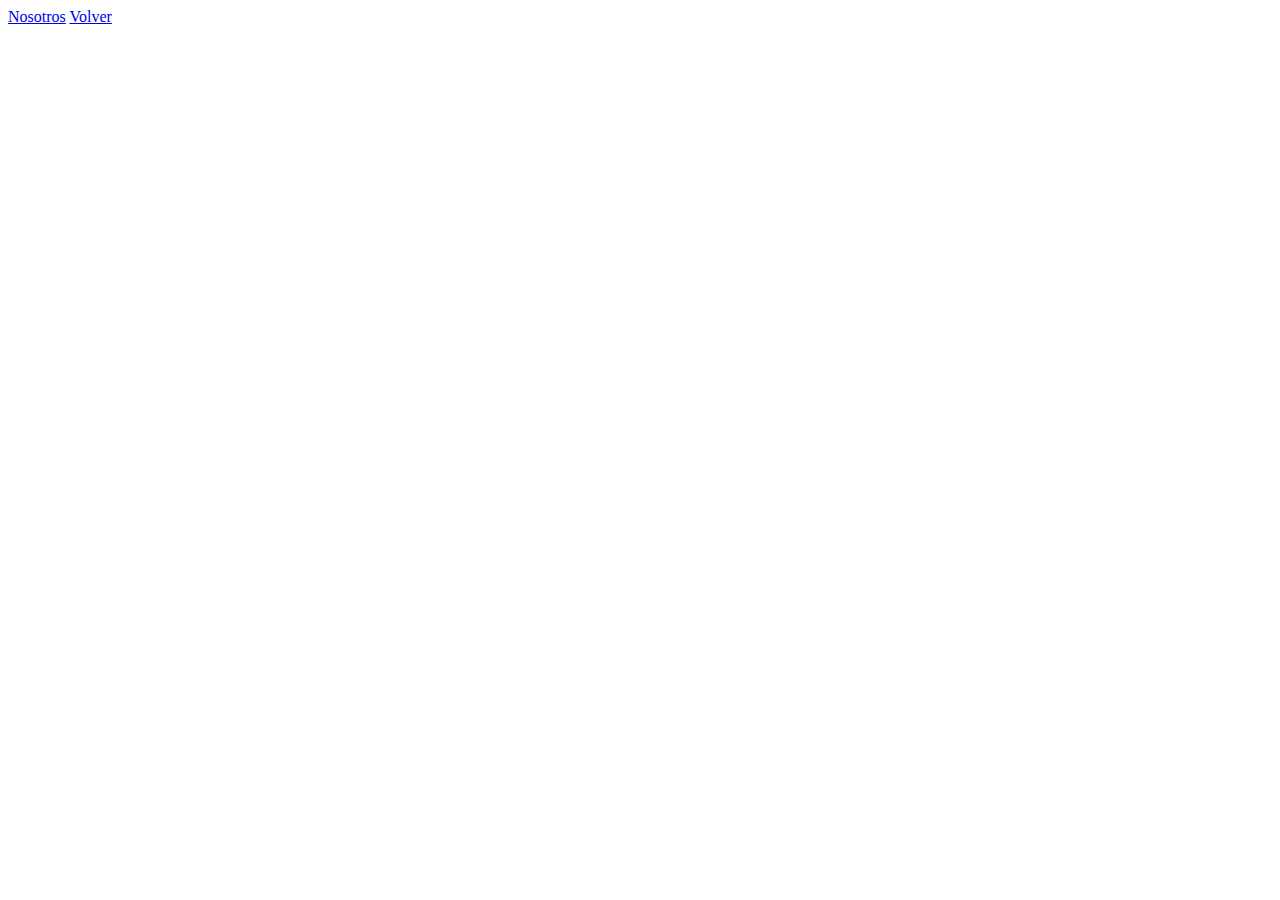
==== nosotros.html @ b841833e "Primer commit" ====
<!DOCTYPE html>
<html lang="en">
<head>
    <meta charset="UTF-8">
    <meta name="viewport" content="width=device-width, initial-scale=1.0">
    <title>Nosotros</title>
</head>
<body>
    <a href="nosotros.html">Nosotros</a>
    <a href="index.html">Volver</a>

</body>
</html>
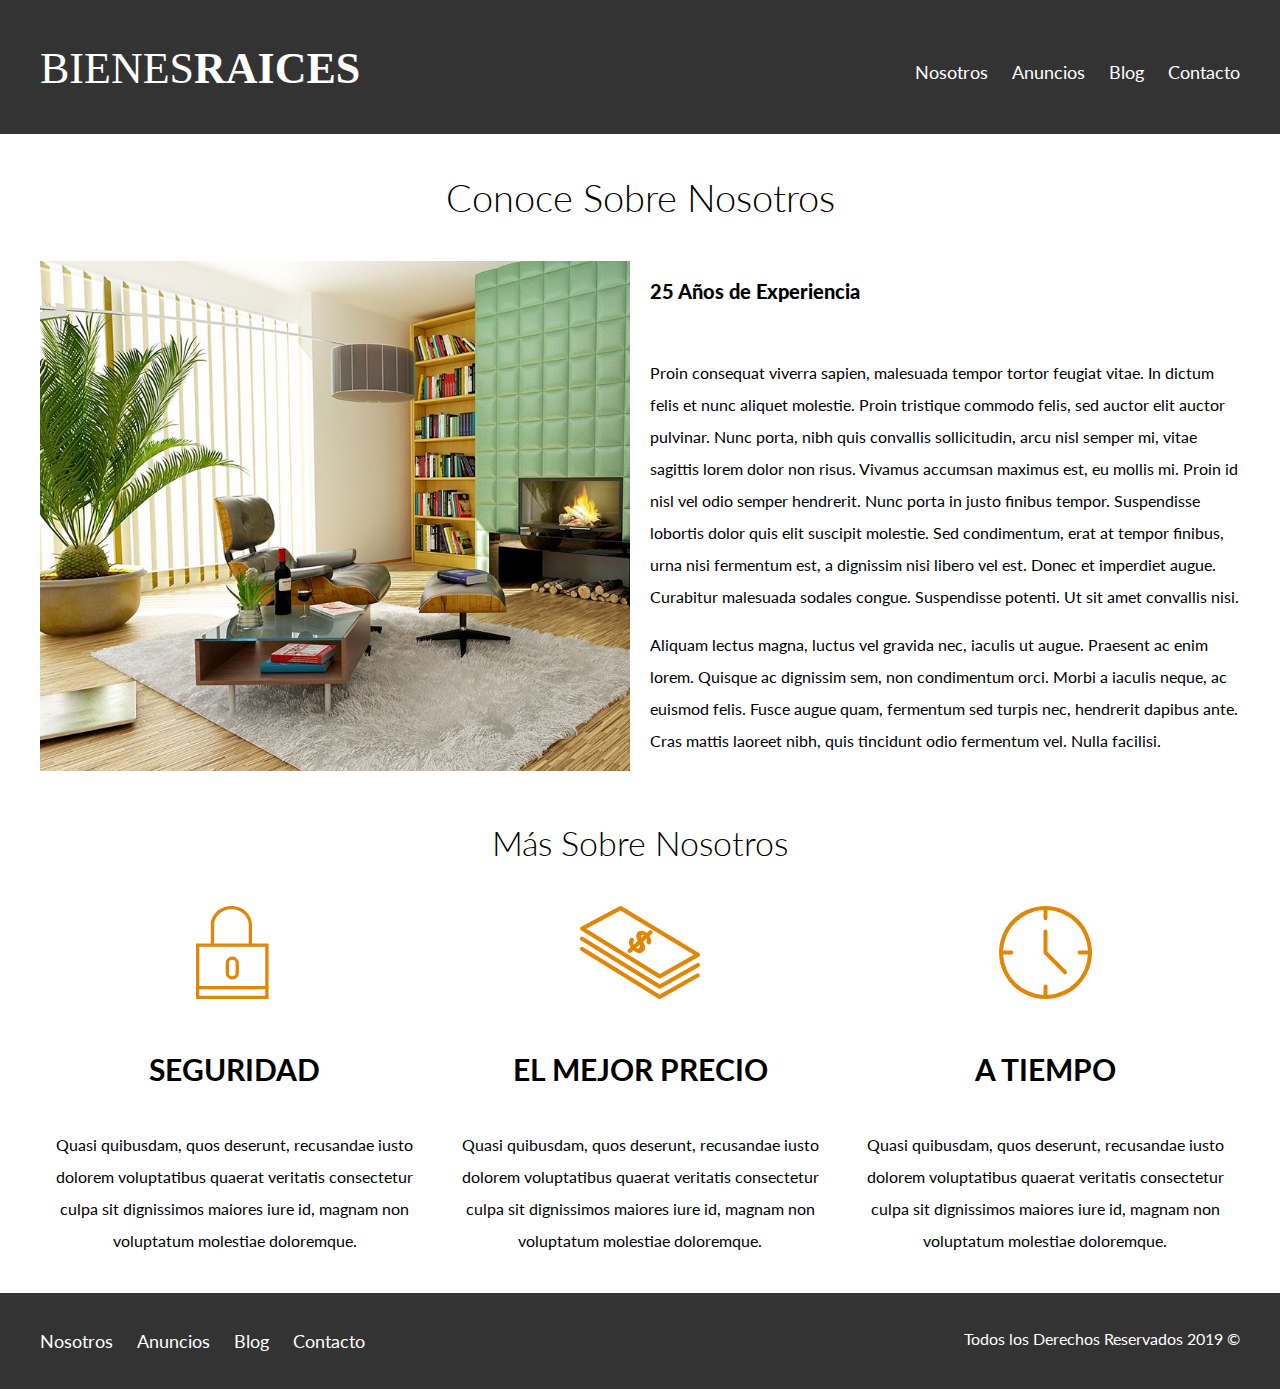
==== commit 90bc8fca: "Proyecto terminado" ====
--- a/nosotros.html
+++ b/nosotros.html
@@ -3,11 +3,87 @@
 <head>
     <meta charset="UTF-8">
     <meta name="viewport" content="width=device-width, initial-scale=1.0">
-    <title>Nosotros</title>
+    <meta http-equiv="X-UA-Compatible" content="ie=edge">
+    <title>Bienes Raices</title>
+    <link href="https://fonts.googleapis.com/css?family=Lato:300,400,700,900" rel="stylesheet">
+    <link rel="stylesheet" href="css/normalize.css">
+    <link rel="stylesheet" href="css/styles.css">
 </head>
 <body>
-    <a href="nosotros.html">Nosotros</a>
-    <a href="index.html">Volver</a>
 
+    <header class="site-header">
+        <div class="contenedor contenido-header">
+            <div class="barra">
+                <a href="/">
+                    <img src="img/logo.svg" alt="Logotipo de Bienes Raices">
+                </a>
+                <div class="mobile-menu">
+                    <a href="#navegacion">
+                        <img src="img/barras.svg" alt="Icono Menu">
+                    </a>
+                </div>
+
+                <nav id="navegacion" class="navegacion">
+                    <a href="nosotros.html">Nosotros</a>
+                    <a href="anuncios.html">Anuncios</a>
+                    <a href="blog.html">Blog</a>
+                    <a href="contacto.html">Contacto</a>
+                </nav>
+            </div>
+        </div> <!-- contenedor -->
+    </header>
+
+    <main class="contenedor">
+        <h1 class="fw-300 centrar-texto">Conoce Sobre Nosotros</h1>
+
+        <div class="contenido-nosotros">
+            <div class="imagen">
+                <img src="img/nosotros.jpg" alt="Imagen Sobre Nosotros">
+            </div>
+            <div class="texto-nosotros">
+                <blockquote>25 Años de Experiencia</blockquote>
+
+               <p>Proin consequat viverra sapien, malesuada tempor tortor feugiat vitae. In dictum felis et nunc aliquet molestie. Proin tristique commodo felis, sed auctor elit auctor pulvinar. Nunc porta, nibh quis convallis sollicitudin, arcu nisl semper mi, vitae sagittis lorem dolor non risus. Vivamus accumsan maximus est, eu mollis mi. Proin id nisl vel odio semper hendrerit. Nunc porta in justo finibus tempor. Suspendisse lobortis dolor quis elit suscipit molestie. Sed condimentum, erat at tempor finibus, urna nisi fermentum est, a dignissim nisi libero vel est. Donec et imperdiet augue. Curabitur malesuada sodales congue. Suspendisse potenti. Ut sit amet convallis nisi.</p>
+
+               <p>Aliquam lectus magna, luctus vel gravida nec, iaculis ut augue. Praesent ac enim lorem. Quisque ac dignissim sem, non condimentum orci. Morbi a iaculis neque, ac euismod felis. Fusce augue quam, fermentum sed turpis nec, hendrerit dapibus ante. Cras mattis laoreet nibh, quis tincidunt odio fermentum vel. Nulla facilisi.</p> 
+            </div>
+        </div>
+    </main>
+
+    <section class="contenedor seccion">
+        <h2 class="fw-300 centrar-texto">Más Sobre Nosotros</h2>
+
+        <div class="iconos-nosotros">
+            <div class="icono">
+                <img src="img/icono1.svg" alt="Icono Seguridad">
+                <h3>Seguridad</h3>
+                <p>Quasi quibusdam, quos deserunt, recusandae iusto dolorem voluptatibus quaerat veritatis consectetur culpa sit dignissimos maiores iure id, magnam non voluptatum molestiae doloremque.</p>
+            </div>
+
+            <div class="icono">
+                <img src="img/icono2.svg" alt="Icono Mejor Precio">
+                <h3>El Mejor Precio</h3>
+                <p>Quasi quibusdam, quos deserunt, recusandae iusto dolorem voluptatibus quaerat veritatis consectetur culpa sit dignissimos maiores iure id, magnam non voluptatum molestiae doloremque.</p>
+            </div>
+
+            <div class="icono">
+                <img src="img/icono3.svg" alt="Icono a Tiempo">
+                <h3>A Tiempo</h3>
+                <p>Quasi quibusdam, quos deserunt, recusandae iusto dolorem voluptatibus quaerat veritatis consectetur culpa sit dignissimos maiores iure id, magnam non voluptatum molestiae doloremque.</p>
+            </div>
+        </div>
+    </section>
+
+    <footer class="site-footer seccion">
+        <div class="contenedor contenedor-footer">
+            <nav class="navegacion">
+                <a href="nosotros.html">Nosotros</a>
+                <a href="anuncios.html">Anuncios</a>
+                <a href="blog.html">Blog</a>
+                <a href="contacto.html">Contacto</a>
+            </nav>
+            <p class="copyright">Todos los Derechos Reservados 2019 &copy; </p>
+        </div>
+    </footer>
 </body>
 </html>--- a/css/styles.css
+++ b/css/styles.css
@@ -0,0 +1,426 @@
+html {
+    box-sizing: border-box;
+    font-size: 62.5%; /** Reset para REMS - 62.5% = 10px de 16px **/
+}
+*, *:before, *:after {
+    box-sizing: inherit;
+}
+body {
+    font-family: 'Lato', sans-serif;
+    font-size: 1.6rem;
+    line-height: 2;
+}
+
+/** Globales **/
+img {
+    max-width: 100%;
+}
+.contenedor {
+    width: 95%;
+    max-width: 120rem; /** = 1200px; **/
+    margin: 0 auto;
+}
+h1 {
+    font-size: 3.8rem;
+}
+h2 {
+    font-size: 3.4rem;
+}
+h3 {
+    font-size: 3rem;
+}
+h4 {
+    font-size: 2.6rem;
+}
+
+/** Utilidades **/
+.seccion {
+    margin-top: 2rem;
+    margin-bottom: 2rem;
+}
+.fw-300 {
+    font-weight: 300;
+}
+.centrar-texto {
+    text-align: center;
+}
+.d-block {
+    display: block!important;
+}
+.contenido-centrado {
+    max-width: 800px;
+}
+
+/** Botones **/
+.boton {
+    color: #ffffff;
+    font-weight: 700;
+    text-decoration: none;
+    font-size: 1.8rem;
+    padding: 1rem 3rem;
+    margin-top: 3rem;
+    display: inline-block;
+    text-align: center;
+    border: none;
+    display: block;
+    flex: 0 0 100%;
+}
+@media (min-width: 768px) {
+    .boton {
+        display: inline-block;
+        flex: 0 0 auto;
+    }
+}
+.boton:hover {
+    cursor: pointer;
+}
+.boton-amarillo {
+    background-color: #E08709;
+}
+.boton-verde {
+    background-color: #71B100;
+}
+
+
+/* Header */
+.site-header {
+    background-color: #333333;
+    padding: 1rem 0 3rem 0;
+}
+.site-header.inicio {
+    background-image: url(../img/header.jpg);
+    background-position: center center;
+    background-size: cover;
+    height: 100vh;
+    min-height: 60rem;
+}
+.contenido-header {
+    height: 100%;
+    display: flex;
+    flex-direction: column;
+    justify-content: space-between;
+    text-align: center;
+}
+@media (min-width: 768px) {
+    .contenido-header{
+        text-align: left;
+    }
+}
+.contenido-header h1 {
+    color: #ffffff;
+    padding-bottom: 2rem;
+    max-width: 60rem;
+    line-height: 2;
+}
+.barra {
+    padding-top: 3rem;
+}
+@media (min-width: 768px) {
+    .barra {
+        display: flex;
+        justify-content: space-between;
+        align-items: center;
+    }
+}
+
+/** Navegacion **/
+.navegacion a {
+    color: #ffffff;
+    text-decoration: none;
+    font-size: 2.2rem;
+    display: block;
+}
+@media (min-width: 768px) {
+    .navegacion a {
+        display: inline-block;
+        font-size: 1.8rem; /** = 18px **/
+        margin-right: 2rem;
+    }
+    .navegacion a:last-of-type {
+        margin: 0;
+    }
+}
+.navegacion a:hover {
+    color: #71B100;
+}
+
+/** Mobile Menu **/
+.mobile-menu img {
+    width: 5rem;
+}
+@media (min-width: 768px) {
+    .mobile-menu {
+        display: none;
+    }
+}
+.navegacion:target {
+    display: block;
+}
+.navegacion {
+    display: none;
+}
+@media (min-width: 768px) {
+    .navegacion {
+        display: block;
+    }
+}
+
+/** Iconos Nosotros **/
+@media (min-width: 768px) {
+    .iconos-nosotros {
+        display: flex;
+        justify-content: space-between;
+    }
+}
+.icono {
+    text-align: center;
+}
+@media (min-width: 768px) {
+    .icono {
+        flex-basis: calc(33.3% - 1rem);
+    }
+}
+.icono h3 {
+    text-transform: uppercase;
+}
+/** Anuncios **/
+
+@media (min-width: 768px) {
+    .contenedor-anuncios{
+        display: flex;
+        justify-content: space-between;
+        flex-wrap: wrap;
+    }
+}
+.anuncio {
+    border: 1px solid #B5B5B5;
+    background-color: #F5F5F5;
+    margin-bottom: 2rem;
+}
+@media (min-width: 768px) {
+    .anuncio {
+        flex: 0 0 calc(33.3% - 1rem);
+    }
+}
+.contenido-anuncio {
+    padding: 2rem;
+}
+.contenido-anuncio h3, 
+.contenido-anuncio p  {
+    margin: 0;
+}
+.precio {
+    color: #71B100;
+    font-weight: 700;
+}
+.iconos-caracteristicas {
+    list-style: none;
+    padding: 0;
+    display: flex;
+    justify-content: space-evenly;
+    flex: 1;
+    max-width: 500px;
+}
+.iconos-caracteristicas li {
+    /* flex: 1; */
+    display: flex;
+}
+.iconos-caracteristicas li img {
+    margin-right: 2rem;
+}
+.ver-todas {
+    display: flex;
+    justify-content: flex-end;
+}
+
+/** Contacto Home **/
+.imagen-contacto {
+    background-image: url(../img/encuentra.jpg);
+    background-position: center center;
+    background-size: cover;
+    height: 40rem;
+    display: flex;
+    align-items: center;
+}
+.contenido-contacto {
+    flex: 0 0 95%;
+    color: #ffffff;
+}
+.contenido-contacto p {
+    font-size: 1.8rem;
+}
+
+/** Sección Inferior **/
+@media (min-width: 768px) {
+    .seccion-inferior {
+        display: flex;
+        justify-content: space-between;
+    }
+    .seccion-inferior .blog {
+        flex-basis: 60%;
+    }
+    .seccion-inferior .testimoniales {
+        flex-basis: calc(40% - 2rem);
+    }
+}
+.entrada-blog {
+    margin-bottom: 2rem;
+}
+@media (min-width: 768px) {
+    .entrada-blog {
+        display: flex;
+        justify-content: space-between;
+    }
+}
+
+.entrada-blog:last-of-type {
+    margin-bottom: 0;
+}
+@media (min-width: 768px) {
+    .entrada-blog .imagen {
+        flex-basis: 40%;
+    }
+    .entrada-blog .texto-entrada {
+        flex-basis: calc(60% - 3rem);
+    }
+}
+.texto-entrada a {
+    color: #000000;
+    text-decoration: none;
+}
+.texto-entrada h4 {
+    margin: 0;
+    line-height: 1.4;
+}
+.texto-entrada h4::after {
+    content: '';
+    display: block;
+    width: 15rem;
+    height: .5rem;
+    background-color: #71B100;
+    margin-top: 1rem;
+}
+.texto-entrada span {
+    color: #E08709;
+}
+/*** Testimoniales **/
+.testimonial {
+    background-color: #71B100;
+    font-size: 2.4rem;
+    padding: 2rem;
+    color: #ffffff;
+    border-radius: 2rem;
+}
+.testimonial  p {
+    text-align: right;
+}
+.testimonial blockquote::before {
+    content: '';
+    background-image: url(../img/comilla.svg);
+    width: 4rem;
+    height: 4rem;
+    position: absolute;
+    left: -2rem;
+}
+
+.testimonial blockquote {
+    position: relative;
+    padding-left: 5rem;
+    font-weight: 300;
+}
+/** Footer **/
+.site-footer {
+    background-color: #333333;
+    margin: 0;
+}
+.contenedor-footer {
+    padding: 3rem 0;
+    text-align: center;
+}
+@media (min-width: 768px) {
+    .contenedor-footer {
+        display: flex;
+        justify-content: space-between;
+    }
+}
+.site-footer nav {
+    display: none;
+}
+@media (min-width: 768px) {
+    .site-footer nav {
+        display: block;
+    }
+}
+
+.copyright {
+    margin: 0;
+    color: #ffffff;
+}
+
+/** INTERNAS **/
+/* Nosotros **/
+@media (min-width: 768px) {
+    .contenido-nosotros {
+        display: grid;
+        grid-template-columns: repeat(2, 1fr);
+        grid-column-gap: 2rem;
+    }
+}
+
+.texto-nosotros blockquote {
+    font-weight: 900;
+    font-size: 2rem;
+    margin: 0;
+    padding: 1rem 0 3rem 0;
+}
+
+/** Anuncio **/
+.resumen-propiedad {
+    display: flex;
+    justify-content: space-between;
+    align-items: center;
+}
+
+/** Contacto **/
+.contacto p {
+    font-size: 1.4rem;
+    color: #4f4f4f;
+    margin: 2rem 0 0 0;
+}
+legend {
+    font-size: 2rem;
+    color: #4f4f4f;
+}
+label {
+    font-weight: 700;
+    text-transform: uppercase;
+    display: block;
+}
+input:not([type="submit"]),
+textarea,
+select {
+    padding: 1rem;
+    display: block;
+    width: 100%;
+    background-color: #e1e1e1;
+    margin-bottom: 2rem;
+    border: none;
+    border-radius: 1rem;
+}
+input[type="radio"]{
+    width: auto;
+    margin: 0;
+}
+select {
+    -webkit-appearance: none;
+    appearance: none;
+}
+textarea {
+    height: 20rem;
+}
+.forma-contacto {
+    max-width:30rem;
+    display: flex;
+    justify-content: space-between;
+    align-items: center;
+}